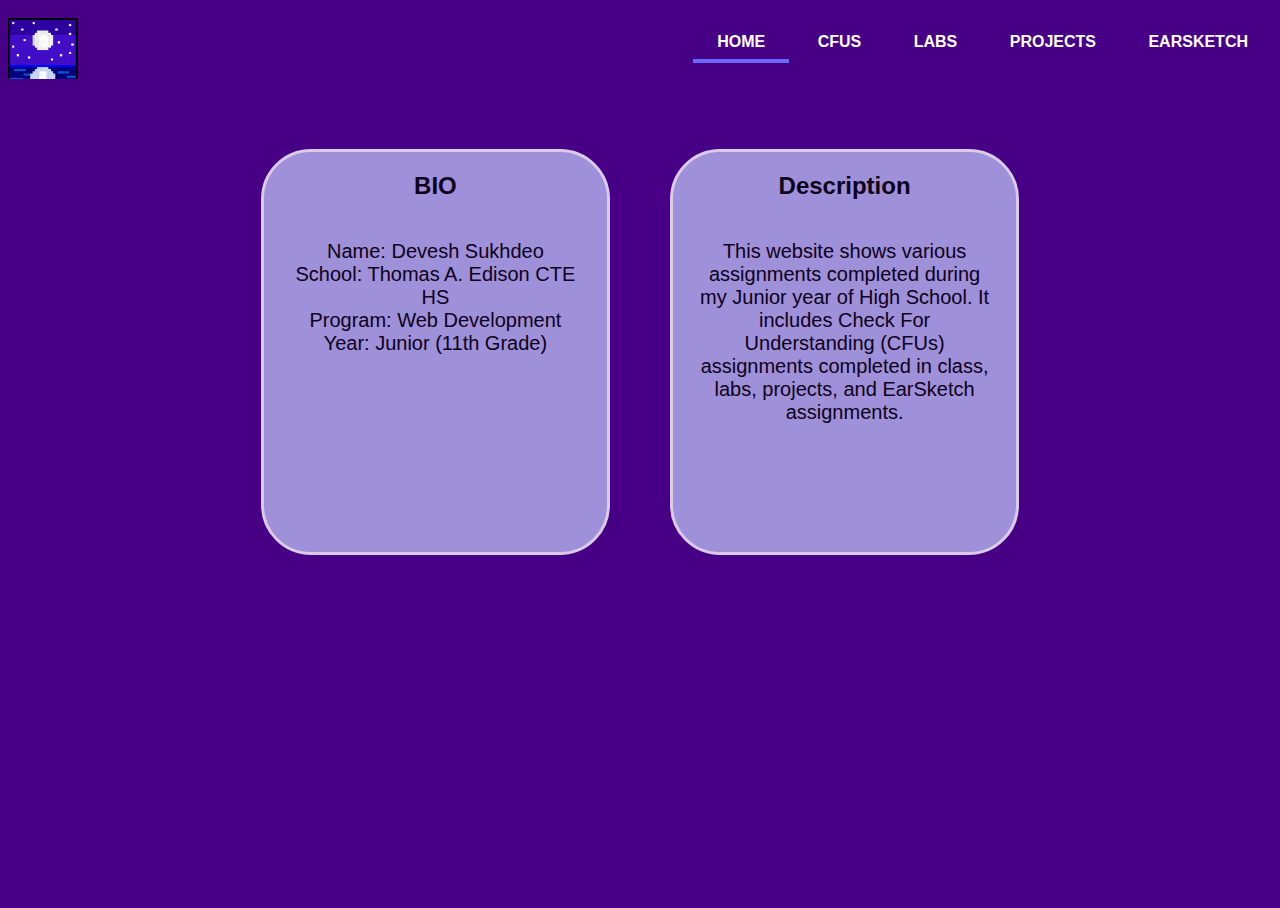
==== index.html @ 367274d3 "Update index.html" ====
<!DOCTYPE html>
<html>
  <head>
    <title>Devesh's Junior Portfolio</title>
    <link rel="stylesheet" type="text/css" href="style.css"> 
    <meta charset="UTF-8">
    <meta name="viewport" content="width=device-width, initial-scale=1.0">
    <link rel="icon" type="image/x-icon" href="Devesh_favicon.png"> 
    <style> body {background-image: url("starry_sky.jpg")}; </style>  
  </head>
  <body>

      <header>
        <div id="top-header">
          <div id="logo">
            <img src="Devesh_favicon.png" alt="favicon"> 
          </div>
          <nav>
            <div id="menu">
              <ul>
                <li><a href="index.html" class="active">Home</a></li>
                <li><a href="cfus.html">CFUs</a></li>
                <li><a href="labs.html">Labs</a></li>
                <li><a href="projects.html">Projects</a></li>
                <li><a href="earsketch.html">EarSketch</a></li>
              </ul>
            </div>
          </nav>
        </div>
      </header>

    <div class="abtMePage">
      <div class="abtMeLeft"><h2>BIO</h2>
      <p>
        Name: Devesh Sukhdeo
        <br>
        School: Thomas A. Edison CTE HS
        <br>
        Program: Web Development
        <br>
        Year: Junior (11th Grade)
        <br>
      </p></div>

      <div class="abtMeRight"><h2>Description</h2>
        <p>
        This website shows various assignments completed during my Junior year of High School. It includes Check For Understanding (CFUs) assignments completed in class, labs, projects, and EarSketch assignments. 
        </p>
      </div>
    </div> 

  </body>
</html>
---- style.css ----
html{
  height: 100%;
}

body{
  height: 100%; 
  text-align: center; 
  background-color: #470085; 
  background-size: cover; 
  font-family: 'Trebuchet MS', 'Lucida Sans Unicode', 'Lucida Grande', 'Lucida Sans', Arial, sans-serif;
}

ol{
  margin-top: 0; 
  padding: 0; 
}

header{
  overflow: hidden; 
}
#top-header{
  text-align: center;
  height: 60%;
}
#logo{
  float: left;
  padding: none;
  margin: none; 
  height: 70px;
  width: 30%;
}
#logo img{
  width: 70px; 
  float: left;
  padding: 10px 0px; 
}

#menu{
  float: right;
  width: 70%;
  height: 100%; 
  margin: none;
}

#menu ul{
  text-align: center;
  float: right;
  margin: none;
  background: rgba(0,0,0,0);
}

#menu li{
  display: inline-block;
  padding: none;
  margin: none;
}

#menu li a {
  display: inline-block; 
  padding: 0em 1.5em;
  text-decoration: none;
  font-weight: bold; 
  line-height: 35px;
  text-transform: uppercase; 
  color: white; 
}

#menu li:hover{ 
  background-color: #8372fd;
  color: black;
  border-left: 3px solid white;
  border-right: 3px solid white; 
}
#menu li a:hover{
  color:black; 
}

.active {
  border-bottom: 4px solid #6969f7;
  color: black;
} 

a {
  text-decoration: none;
}

.abtMePage{
  display: flex;
  column-gap: 60px; 
  margin-top: 70px; 
}
.abtMeLeft{
  border: 3px solid white;
  height: 400px;
  width: 40%;
  background-color: #b4b4ee;
  margin-left: 20%; 
  overflow: hidden;
  opacity: 0.8;
  border-radius: 50px;
}
.abtMeRight{
  border: 3px solid white; 
  height: 400px;
  width: 40%;
  background-color: #b4b4ee;
  margin-right: 20%; 
  overflow: hidden; 
  opacity: 0.8;
  border-radius: 50px;
}

p{
  padding: 20px; 
  font-size: 20px; 
}

hr{
  border: 2px solid white;
}

iframe{
  background-color: black;
}
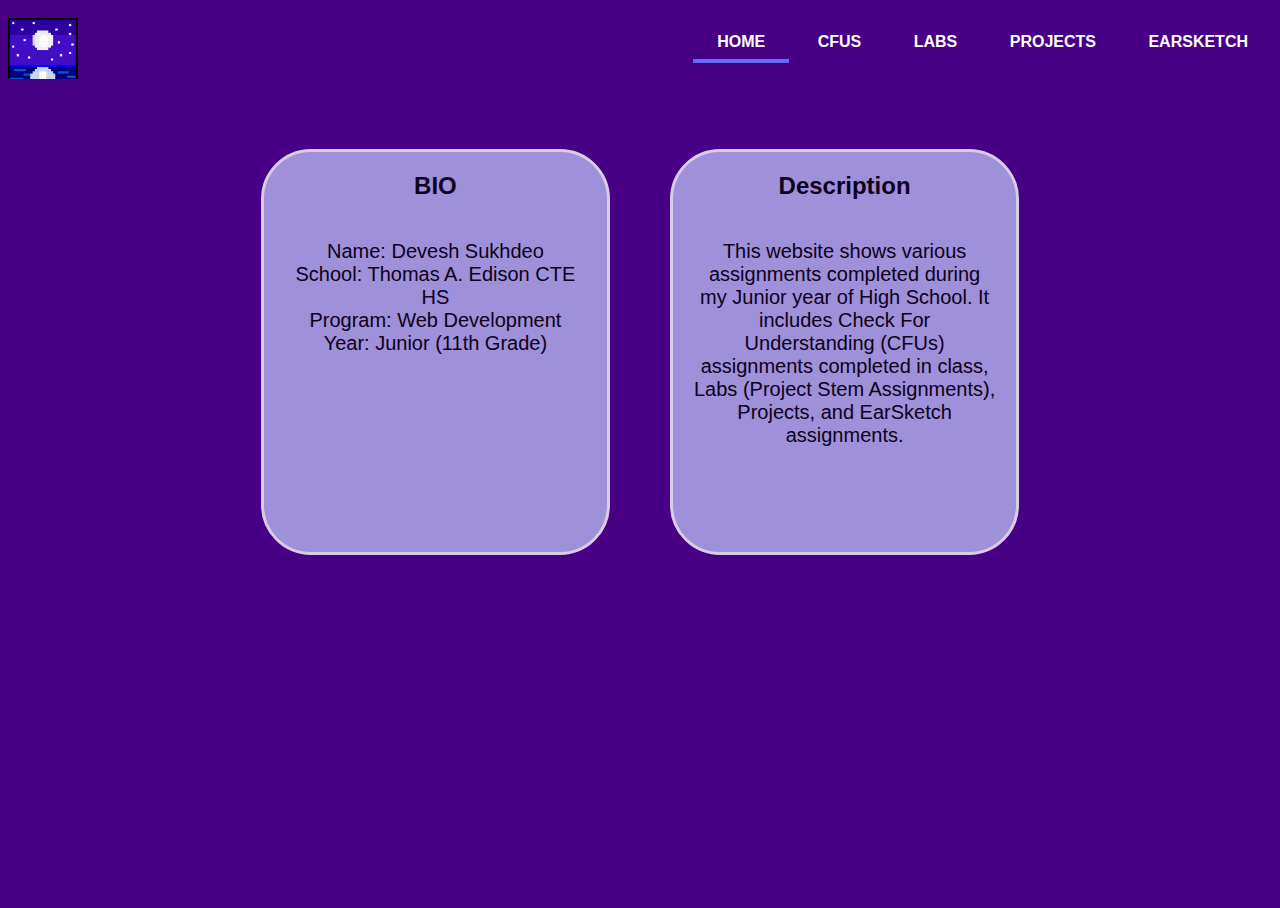
==== commit 57b29f01: "Update index.html" ====
--- a/index.html
+++ b/index.html
@@ -6,7 +6,7 @@
     <meta charset="UTF-8">
     <meta name="viewport" content="width=device-width, initial-scale=1.0">
     <link rel="icon" type="image/x-icon" href="Devesh_favicon.png"> 
-    <style> body {background-image: url("starry_sky.jpg")}; </style>  
+    <style> body {background-image: url("starry_sun.jpg")}; </style>  
   </head>
   <body>
 
@@ -44,7 +44,7 @@
 
       <div class="abtMeRight"><h2>Description</h2>
         <p>
-        This website shows various assignments completed during my Junior year of High School. It includes Check For Understanding (CFUs) assignments completed in class, labs, projects, and EarSketch assignments. 
+        This website shows various assignments completed during my Junior year of High School. It includes Check For Understanding (CFUs) assignments completed in class, Labs (Project Stem Assignments), Projects, and EarSketch assignments. 
         </p>
       </div>
     </div> 
--- a/style.css
+++ b/style.css
@@ -119,7 +119,19 @@
   border: 2px solid white;
 }
 
-iframe{
-  background-color: black;
+.cfubox{
+  display: flex;
+  flex-wrap: wrap;
+  column-gap: 20px; 
+  margin-top: 70px; 
+  margin-right: 20px;
+  margin-left: 20px;
+  padding: 20px;
 }
 
+iframe{
+  padding: 5px;
+  margin: 8px;
+  border-radius: 24px;
+}
+
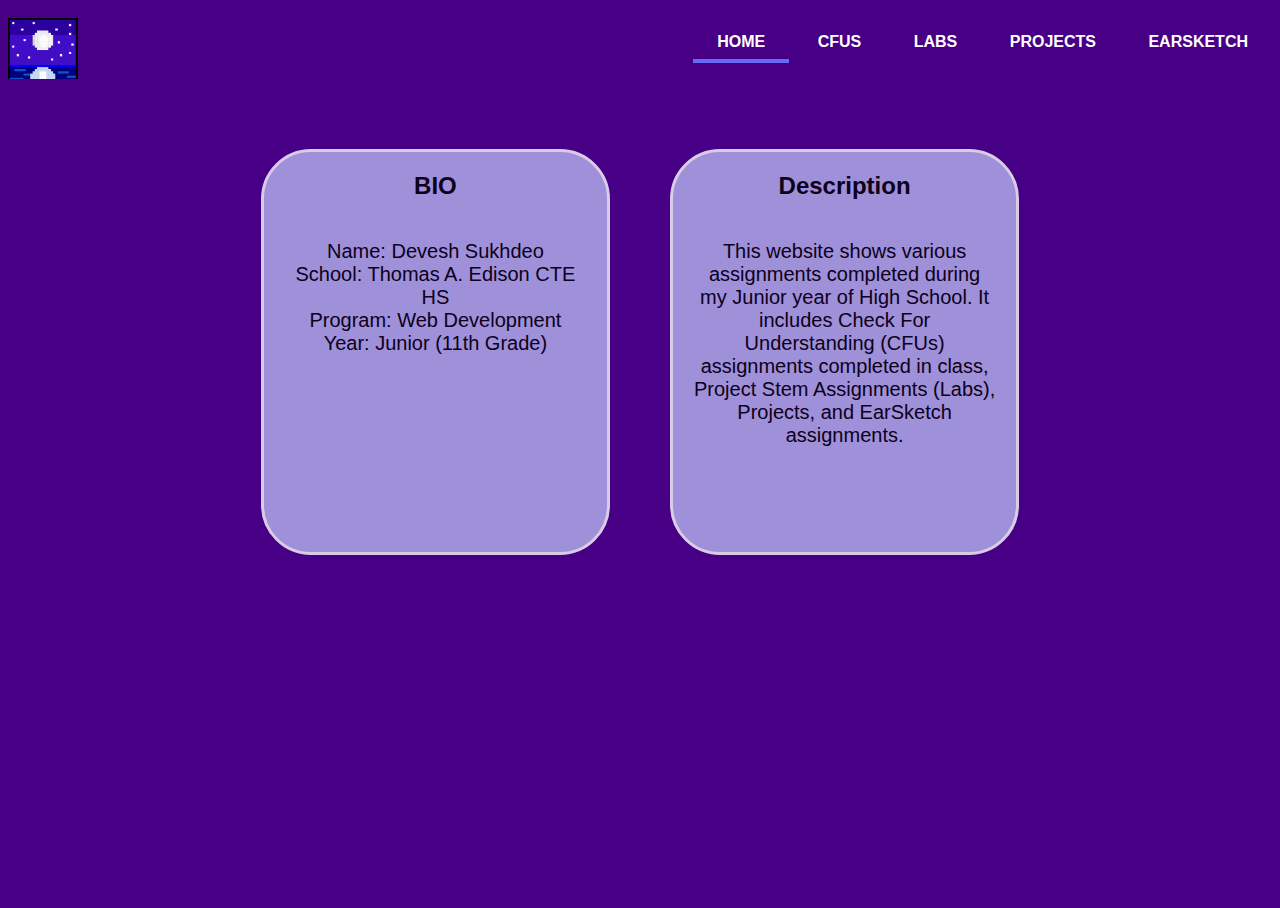
==== commit bb5bca1c: "Update index.html" ====
--- a/index.html
+++ b/index.html
@@ -44,7 +44,7 @@
 
       <div class="abtMeRight"><h2>Description</h2>
         <p>
-        This website shows various assignments completed during my Junior year of High School. It includes Check For Understanding (CFUs) assignments completed in class, Labs (Project Stem Assignments), Projects, and EarSketch assignments. 
+        This website shows various assignments completed during my Junior year of High School. It includes Check For Understanding (CFUs) assignments completed in class, Project Stem Assignments (Labs), Projects, and EarSketch assignments. 
         </p>
       </div>
     </div> 
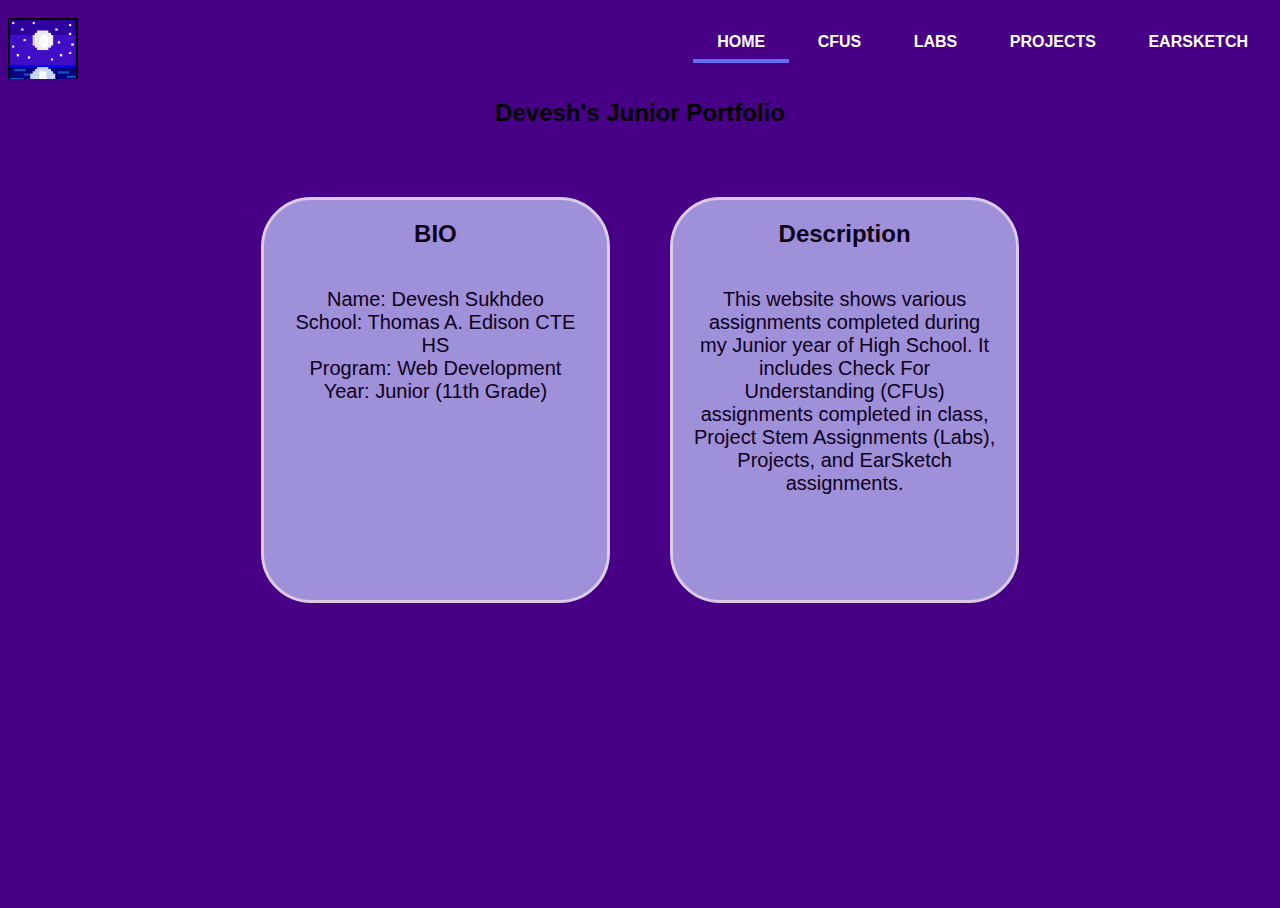
==== commit 4fe54e40: "Update index.html" ====
--- a/index.html
+++ b/index.html
@@ -28,6 +28,10 @@
           </nav>
         </div>
       </header>
+    
+    <div class="pagetitle">
+      <h2>Devesh's Junior Portfolio</h2>
+    </div>
 
     <div class="abtMePage">
       <div class="abtMeLeft"><h2>BIO</h2>
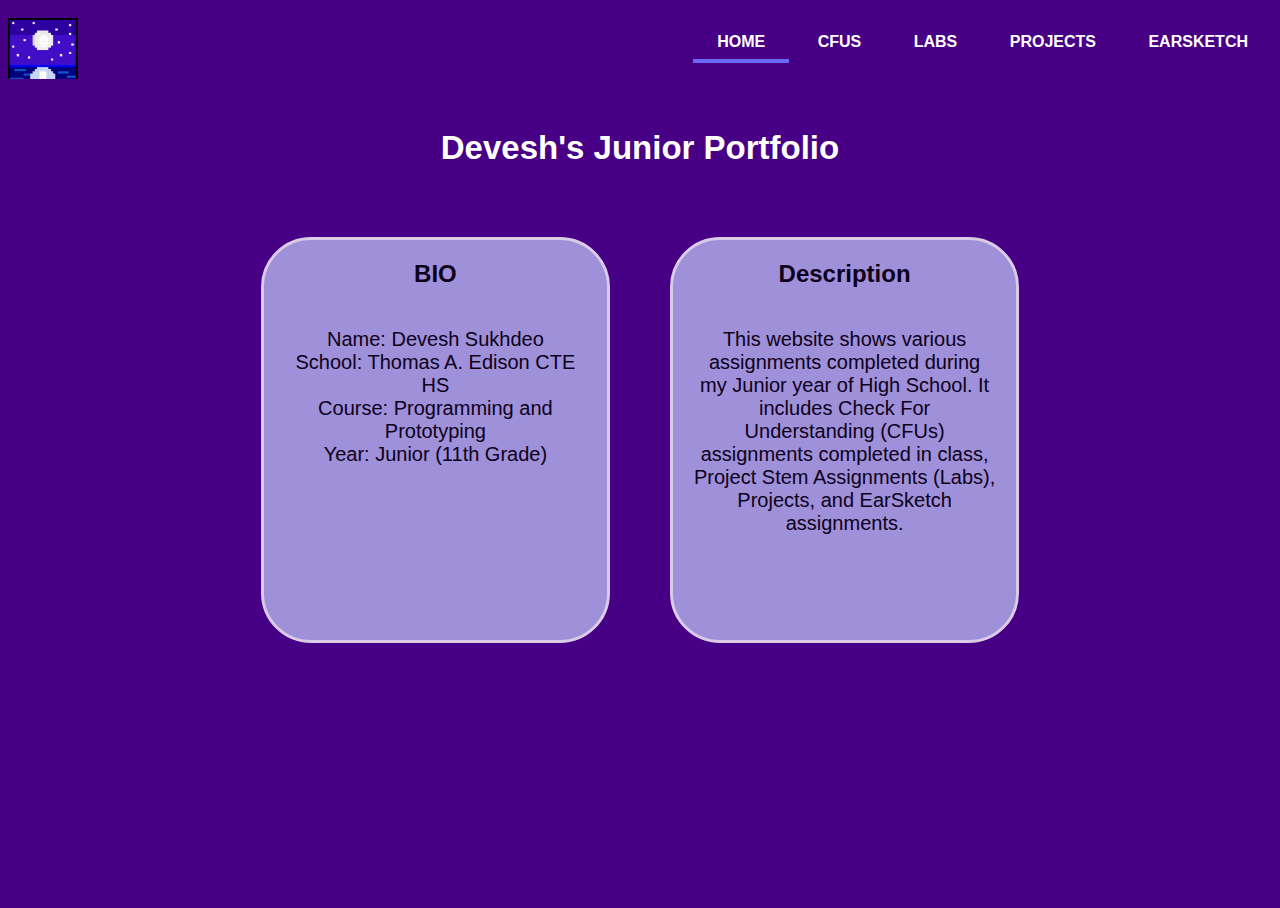
==== commit 5eaa6a74: "Update index.html" ====
--- a/index.html
+++ b/index.html
@@ -40,7 +40,7 @@
         <br>
         School: Thomas A. Edison CTE HS
         <br>
-        Program: Web Development
+        Course: Programming and Prototyping
         <br>
         Year: Junior (11th Grade)
         <br>
--- a/style.css
+++ b/style.css
@@ -123,7 +123,7 @@
   display: flex;
   flex-wrap: wrap;
   column-gap: 20px; 
-  margin-top: 70px; 
+  margin-top: 10px; 
   margin-right: 20px;
   margin-left: 20px;
   padding: 20px;
@@ -135,3 +135,9 @@
   border-radius: 24px;
 }
 
+.pagetitle{
+  color: white;
+  margin-top: 50px;
+  text-align: center;
+  font-size: 22px;
+}
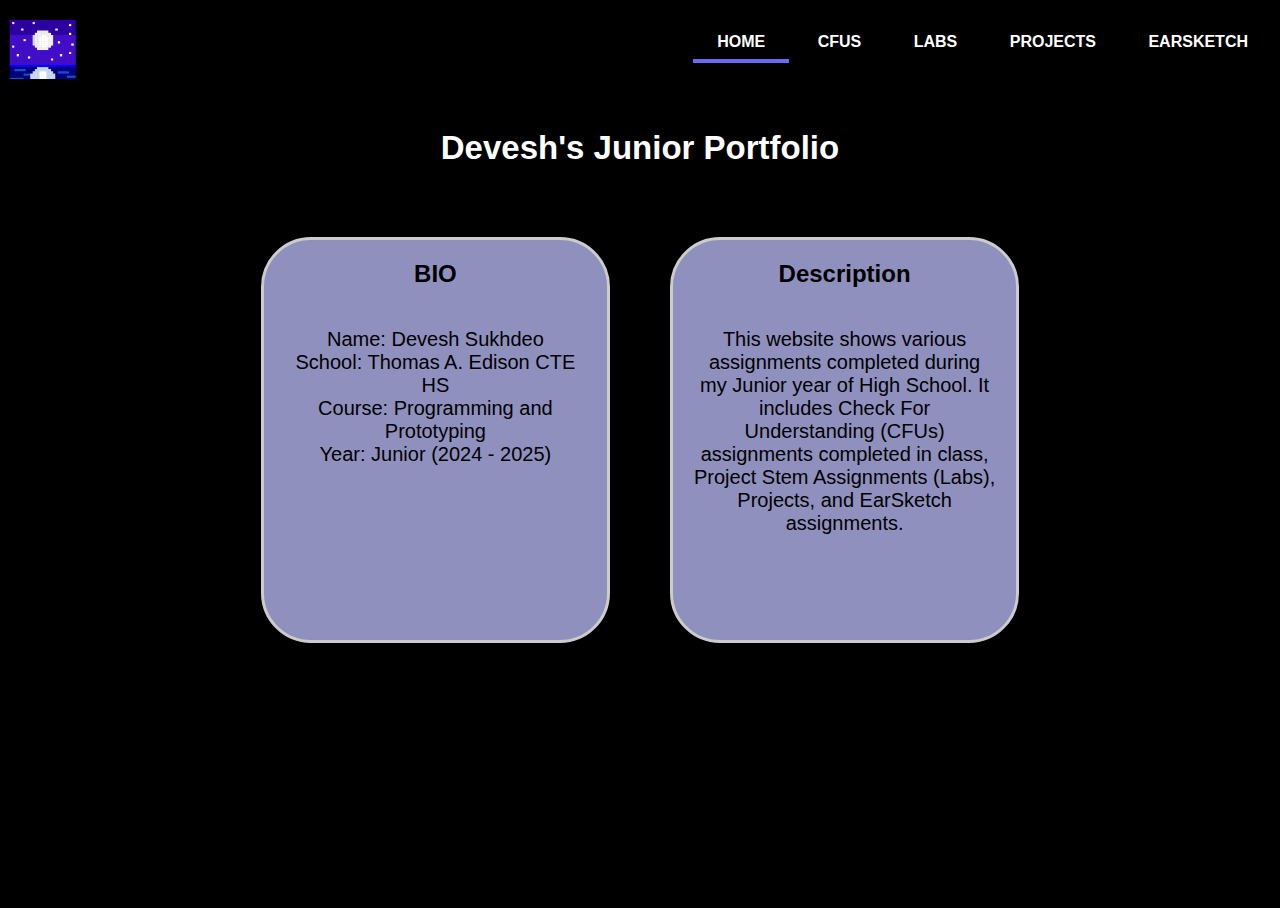
==== commit a914d479: "Update index.html" ====
--- a/index.html
+++ b/index.html
@@ -42,7 +42,7 @@
         <br>
         Course: Programming and Prototyping
         <br>
-        Year: Junior (11th Grade)
+        Year: Junior (2024 - 2025)
         <br>
       </p></div>
 
--- a/style.css
+++ b/style.css
@@ -5,7 +5,7 @@
 body{
   height: 100%; 
   text-align: center; 
-  background-color: #470085; 
+  background-color: black; 
   background-size: cover; 
   font-family: 'Trebuchet MS', 'Lucida Sans Unicode', 'Lucida Grande', 'Lucida Sans', Arial, sans-serif;
 }
